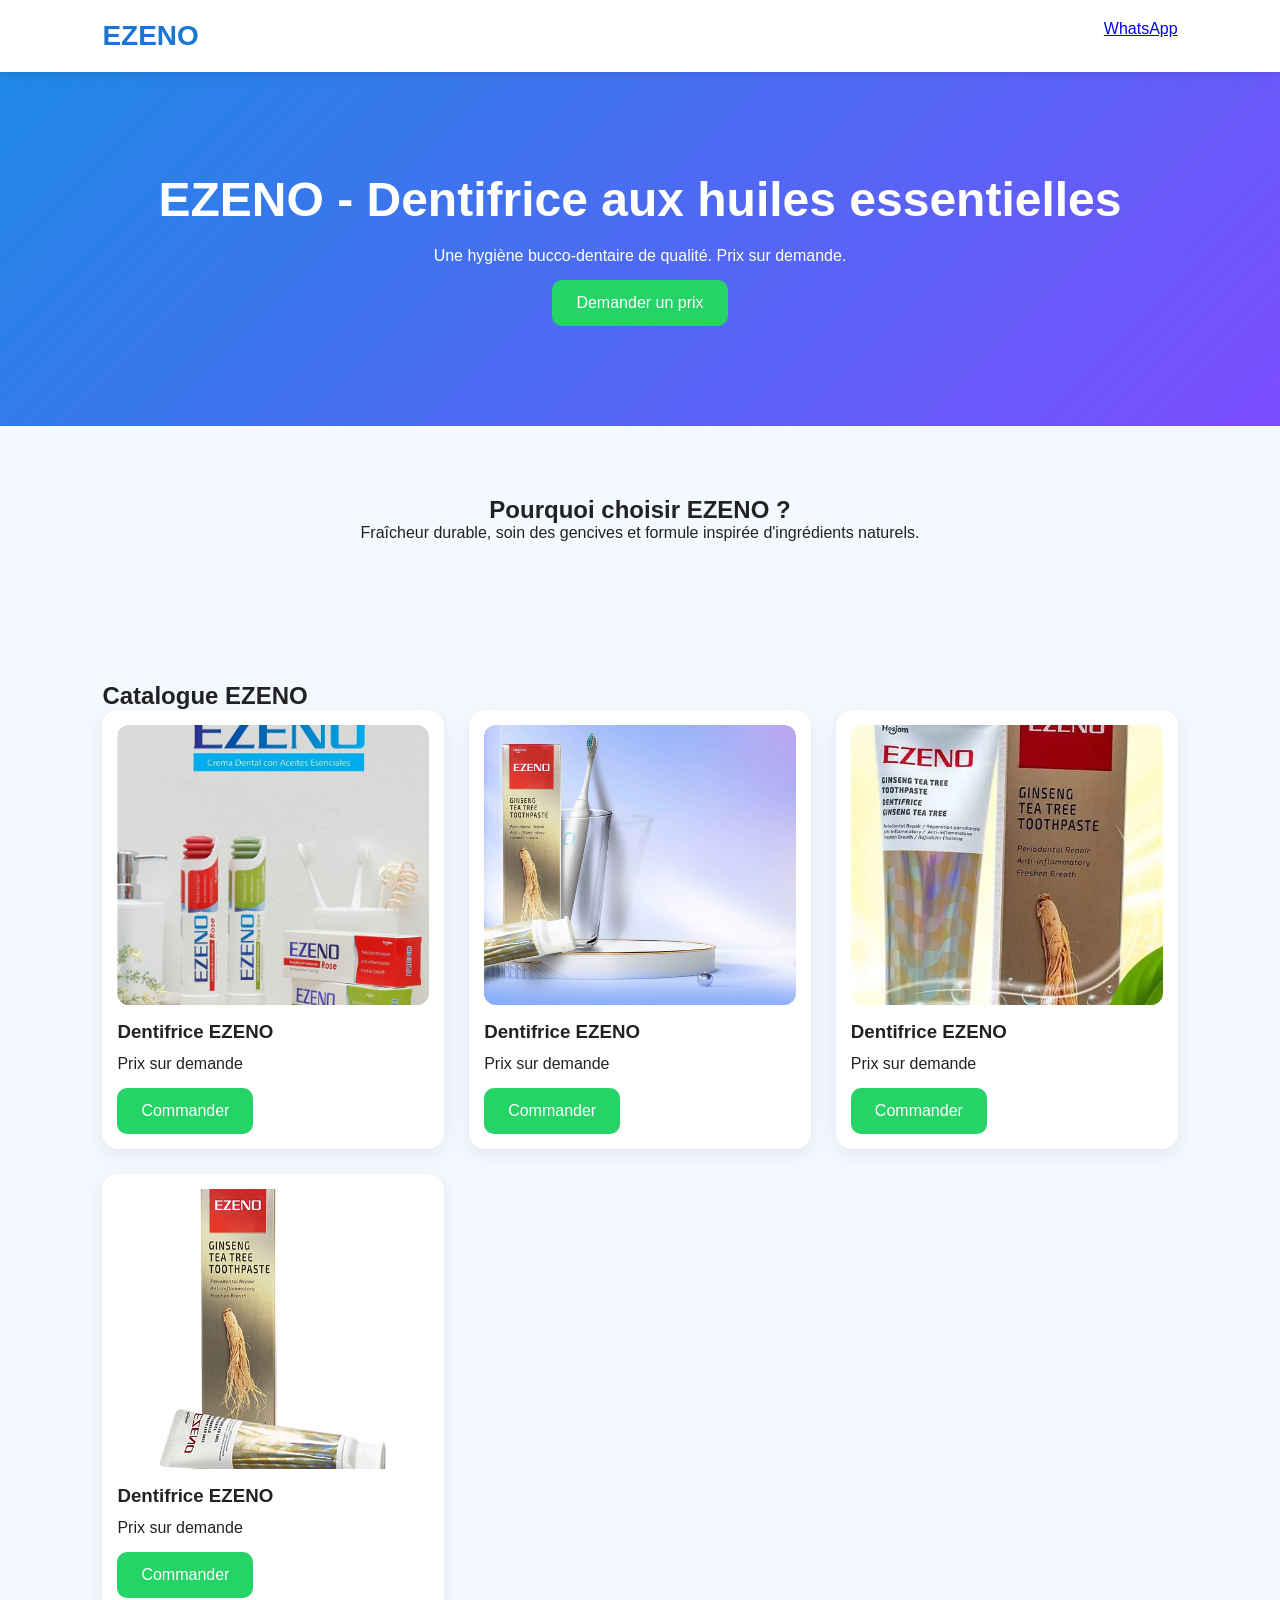
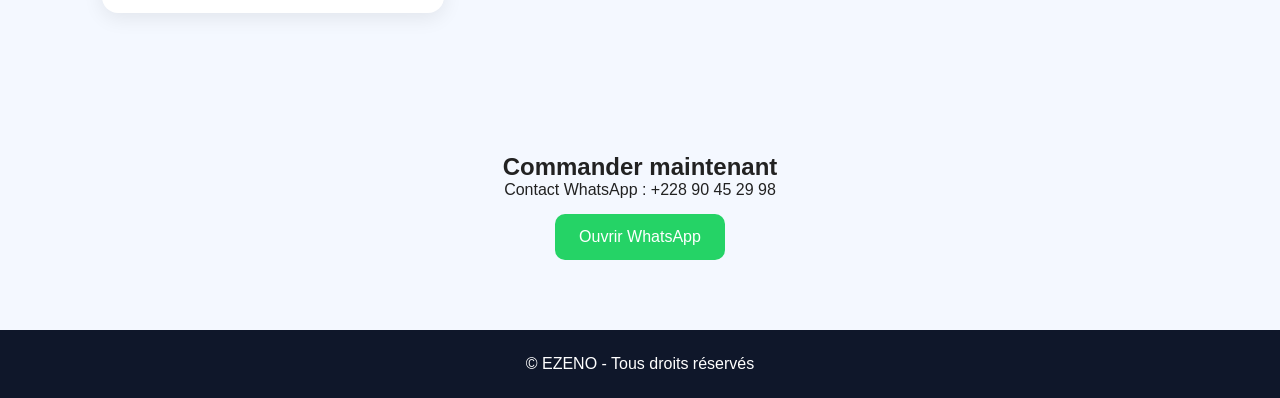
==== index.html @ 4d25d64a "Add files via upload" ====
<!DOCTYPE html>
<html lang="fr"><head>
<meta charset="UTF-8">
<meta name="viewport" content="width=device-width,initial-scale=1">
<title>EZENO Premium</title>
<link rel="stylesheet" href="style.css">
</head><body>
<nav><div class="logo">EZENO</div><a class="wa" href="https://wa.me/22890452998" target="_blank">WhatsApp</a></nav>

<header class="hero">
<h1>EZENO - Dentifrice aux huiles essentielles</h1>
<p>Une hygiène bucco-dentaire de qualité. Prix sur demande.</p>
<a class="btn" href="https://wa.me/22890452998?text=Bonjour,%20je%20souhaite%20obtenir%20les%20prix%20des%20produits%20EZENO." target="_blank">Demander un prix</a>
</header>

<section class="about">
<h2>Pourquoi choisir EZENO ?</h2>
<p>Fraîcheur durable, soin des gencives et formule inspirée d'ingrédients naturels.</p>
</section>

<section class="catalogue">
<h2>Catalogue EZENO</h2>
<div class="grid">

<div class="card">
<img src="images/ezeno1.png">
<h3>Dentifrice EZENO</h3>
<p>Prix sur demande</p>
<a class="btn" target="_blank" href="https://wa.me/22890452998?text=Bonjour,%20je%20souhaite%20commander%20le%20Dentifrice%20EZENO.">Commander</a>
</div>
<div class="card">
<img src="images/ezeno2.jpg">
<h3>Dentifrice EZENO</h3>
<p>Prix sur demande</p>
<a class="btn" target="_blank" href="https://wa.me/22890452998?text=Bonjour,%20je%20souhaite%20commander%20le%20Dentifrice%20EZENO.">Commander</a>
</div>
<div class="card">
<img src="images/ezeno3.webp">
<h3>Dentifrice EZENO</h3>
<p>Prix sur demande</p>
<a class="btn" target="_blank" href="https://wa.me/22890452998?text=Bonjour,%20je%20souhaite%20commander%20le%20Dentifrice%20EZENO.">Commander</a>
</div>
<div class="card">
<img src="images/ezeno4.png">
<h3>Dentifrice EZENO</h3>
<p>Prix sur demande</p>
<a class="btn" target="_blank" href="https://wa.me/22890452998?text=Bonjour,%20je%20souhaite%20commander%20le%20Dentifrice%20EZENO.">Commander</a>
</div>
</div></section>

<section class="contact">
<h2>Commander maintenant</h2>
<p>Contact WhatsApp : +228 90 45 29 98</p>
<a class="btn" href="https://wa.me/22890452998" target="_blank">Ouvrir WhatsApp</a>
</section>

<footer>© EZENO - Tous droits réservés</footer>
</body></html>
---- style.css ----
*{margin:0;padding:0;box-sizing:border-box}
body{font-family:Arial,sans-serif;background:#f4f8ff;color:#222}
nav{display:flex;justify-content:space-between;padding:20px 8%;background:#fff;box-shadow:0 2px 10px rgba(0,0,0,.08);position:sticky;top:0}
.logo{font-size:28px;font-weight:bold;color:#1976d2}
.hero{padding:100px 8%;text-align:center;background:linear-gradient(135deg,#1e88e5,#7c4dff);color:#fff}
.hero h1{font-size:48px;margin-bottom:20px}
.btn{display:inline-block;background:#25D366;color:#fff;padding:14px 24px;border-radius:10px;text-decoration:none;margin-top:15px}
.about,.contact{padding:70px 8%;text-align:center}
.catalogue{padding:70px 8%}
.grid{display:grid;grid-template-columns:repeat(auto-fit,minmax(280px,1fr));gap:25px}
.card{background:#fff;border-radius:16px;padding:15px;box-shadow:0 5px 20px rgba(0,0,0,.08)}
.card img{width:100%;height:280px;object-fit:cover;border-radius:12px}
.card h3{margin:12px 0}
footer{text-align:center;padding:25px;background:#0f172a;color:#fff}
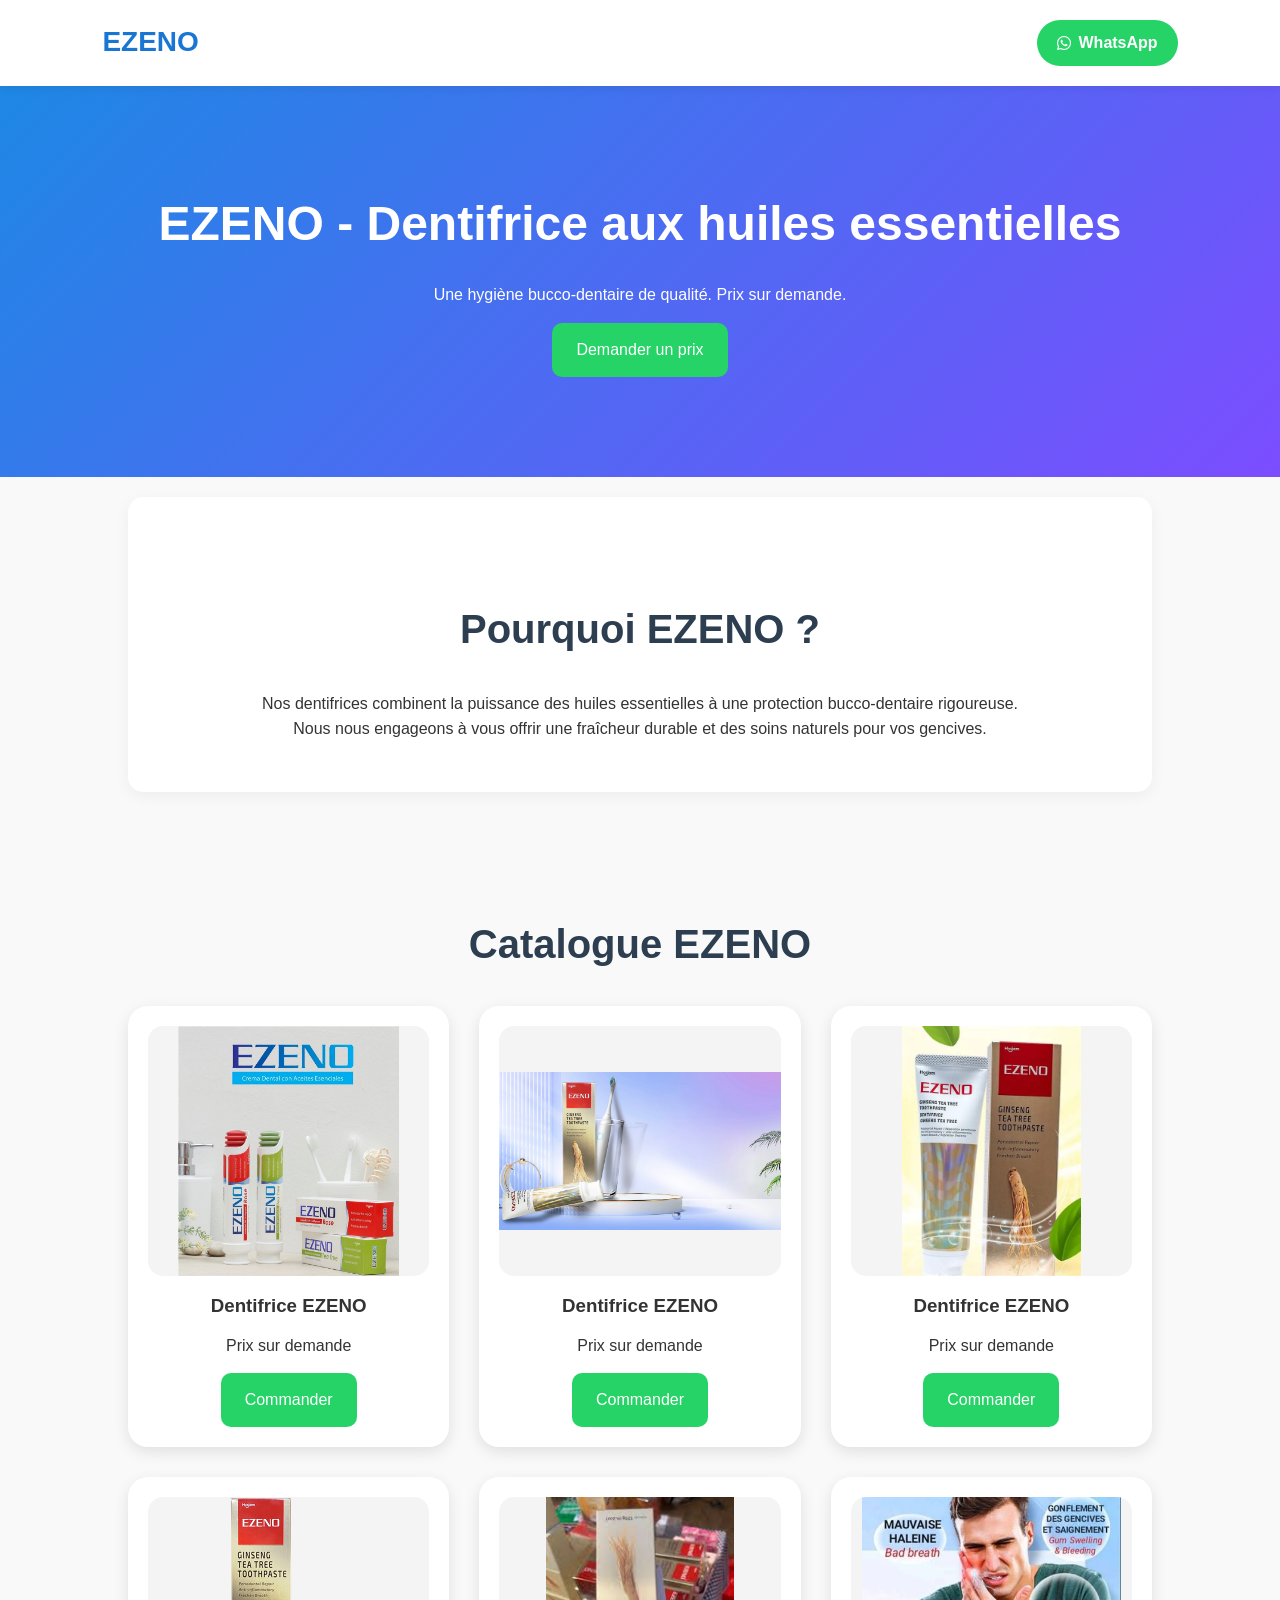
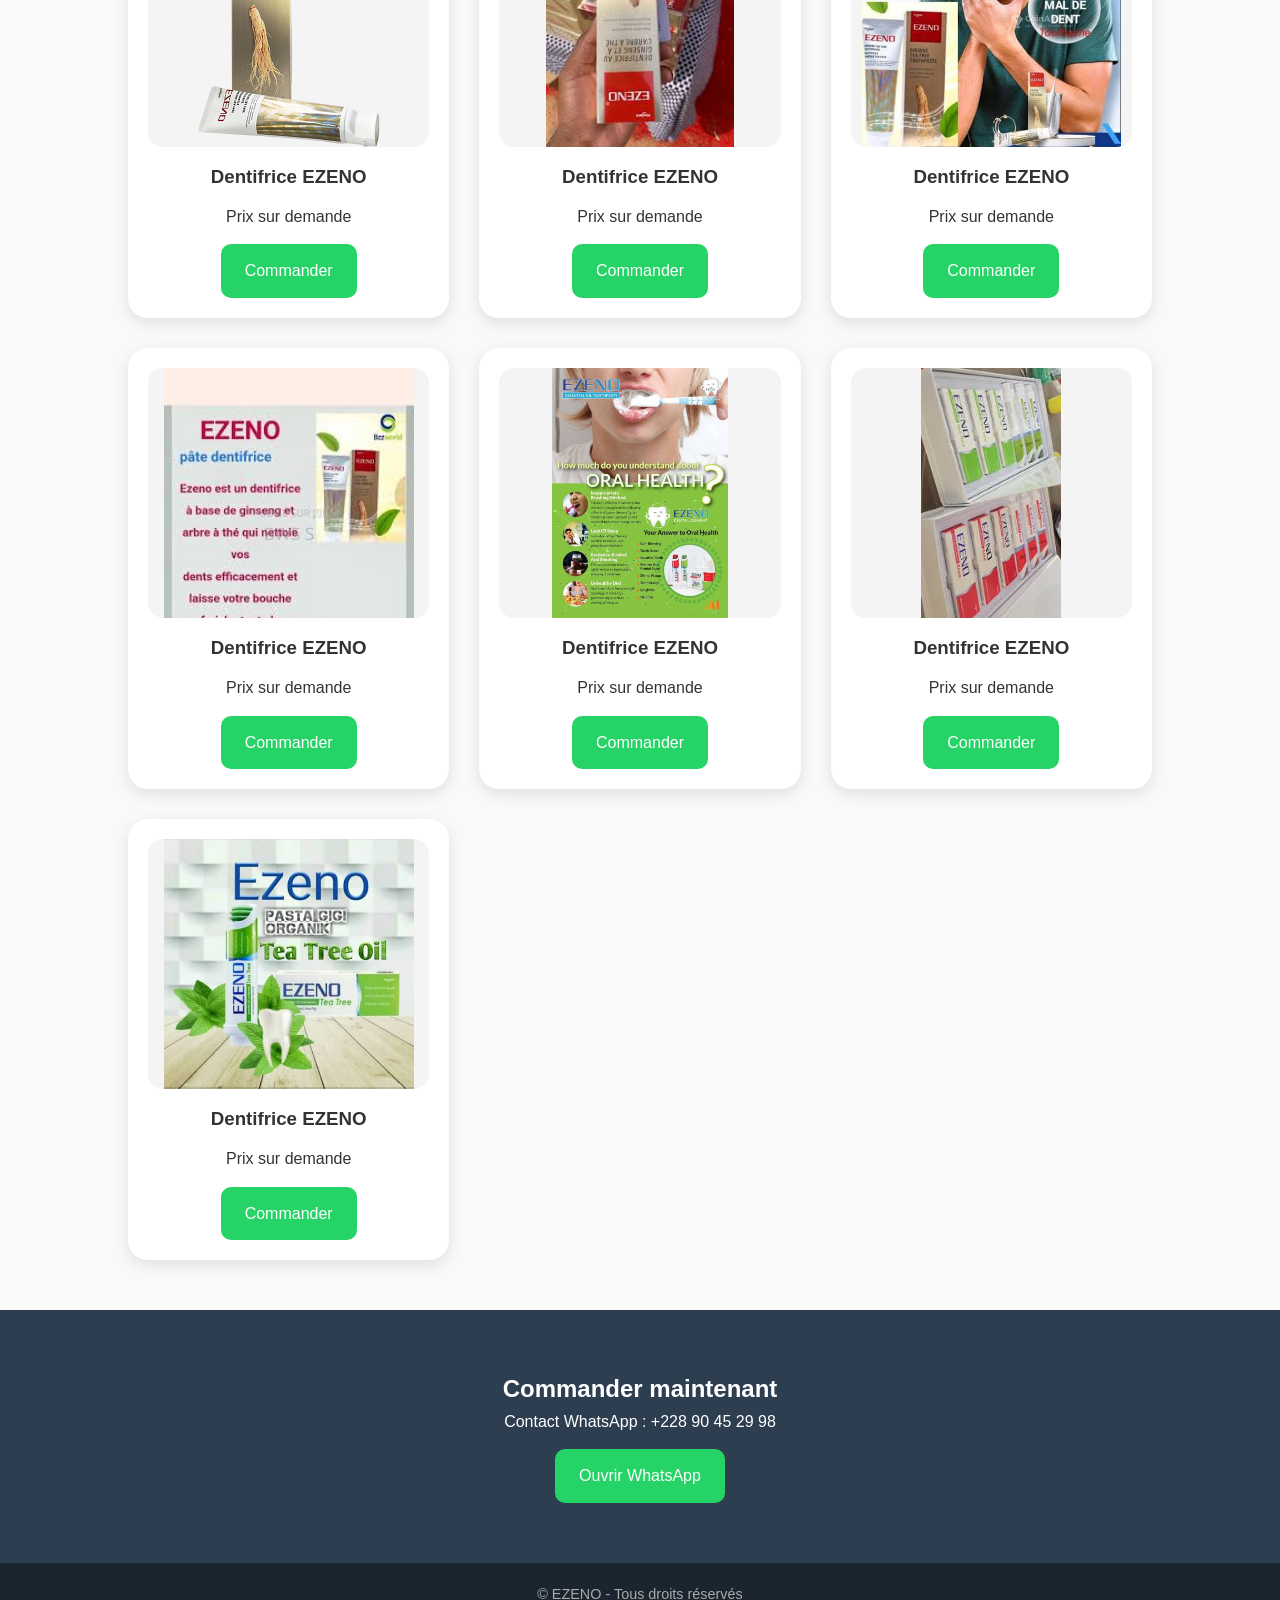
==== commit e6473e8d: "Add files via upload" ====
--- a/index.html
+++ b/index.html
@@ -3,56 +3,101 @@
 <meta charset="UTF-8">
 <meta name="viewport" content="width=device-width,initial-scale=1">
 <title>EZENO Premium</title>
+<link rel="stylesheet" href="https://cdnjs.cloudflare.com/ajax/libs/font-awesome/6.4.0/css/all.min.css">
 <link rel="stylesheet" href="style.css">
-</head><body>
-<nav><div class="logo">EZENO</div><a class="wa" href="https://wa.me/22890452998" target="_blank">WhatsApp</a></nav>
+</head>
+<body>
 
-<header class="hero">
-<h1>EZENO - Dentifrice aux huiles essentielles</h1>
-<p>Une hygiène bucco-dentaire de qualité. Prix sur demande.</p>
-<a class="btn" href="https://wa.me/22890452998?text=Bonjour,%20je%20souhaite%20obtenir%20les%20prix%20des%20produits%20EZENO." target="_blank">Demander un prix</a>
-</header>
+    <nav>
+        <div class="logo">EZENO</div>
+        <a class="wa-btn" href="https://wa.me/22890452998" target="_blank">
+    <i class="fab fa-whatsapp"></i> WhatsApp
+        </a>
+    </nav>
 
-<section class="about">
-<h2>Pourquoi choisir EZENO ?</h2>
-<p>Fraîcheur durable, soin des gencives et formule inspirée d'ingrédients naturels.</p>
-</section>
+    <header class="hero">
+        <h1>EZENO - Dentifrice aux huiles essentielles</h1>
+        <p>Une hygiène bucco-dentaire de qualité. Prix sur demande.</p>
+        <a class="btn" href="https://wa.me/22890452998?text=Bonjour,%20je%20souhaite%20obtenir%20les%20prix%20des%20produits%20EZENO." target="_blank">Demander un prix</a>
+    </header>
 
-<section class="catalogue">
-<h2>Catalogue EZENO</h2>
-<div class="grid">
+    <section class="about">
+        <h2 class="section-title">Pourquoi EZENO ?</h2>
+        <p>Nos dentifrices combinent la puissance des huiles essentielles à une protection bucco-dentaire rigoureuse. Nous nous engageons à vous offrir une fraîcheur durable et des soins naturels pour vos gencives.</p>
+    </section>
 
-<div class="card">
-<img src="images/ezeno1.png">
-<h3>Dentifrice EZENO</h3>
-<p>Prix sur demande</p>
-<a class="btn" target="_blank" href="https://wa.me/22890452998?text=Bonjour,%20je%20souhaite%20commander%20le%20Dentifrice%20EZENO.">Commander</a>
-</div>
-<div class="card">
-<img src="images/ezeno2.jpg">
-<h3>Dentifrice EZENO</h3>
-<p>Prix sur demande</p>
-<a class="btn" target="_blank" href="https://wa.me/22890452998?text=Bonjour,%20je%20souhaite%20commander%20le%20Dentifrice%20EZENO.">Commander</a>
-</div>
-<div class="card">
-<img src="images/ezeno3.webp">
-<h3>Dentifrice EZENO</h3>
-<p>Prix sur demande</p>
-<a class="btn" target="_blank" href="https://wa.me/22890452998?text=Bonjour,%20je%20souhaite%20commander%20le%20Dentifrice%20EZENO.">Commander</a>
-</div>
-<div class="card">
-<img src="images/ezeno4.png">
-<h3>Dentifrice EZENO</h3>
-<p>Prix sur demande</p>
-<a class="btn" target="_blank" href="https://wa.me/22890452998?text=Bonjour,%20je%20souhaite%20commander%20le%20Dentifrice%20EZENO.">Commander</a>
-</div>
-</div></section>
+    <section class="catalogue">
+        <h2 class="section-title">Catalogue EZENO</h2>
+        <div class="grid">
+            <div class="card">
+                <img src="images/ezeno1.png">
+                <h3>Dentifrice EZENO</h3>
+                <p>Prix sur demande</p>
+                <a class="btn" target="_blank" href="https://wa.me/22890452998?text=Bonjour,%20je%20souhaite%20commander%20le%20Dentifrice%20EZENO.">Commander</a>
+            </div>
+            <div class="card">
+                <img src="images/ezeno2.jpg">
+                <h3>Dentifrice EZENO</h3>
+                <p>Prix sur demande</p>
+                <a class="btn" target="_blank" href="https://wa.me/22890452998?text=Bonjour,%20je%20souhaite%20commander%20le%20Dentifrice%20EZENO.">Commander</a>
+            </div>
+            <div class="card">
+                <img src="images/ezeno3.webp">
+                <h3>Dentifrice EZENO</h3>
+                <p>Prix sur demande</p>
+                <a class="btn" target="_blank" href="https://wa.me/22890452998?text=Bonjour,%20je%20souhaite%20commander%20le%20Dentifrice%20EZENO.">Commander</a>
+            </div>
+            <div class="card">
+                <img src="images/ezeno4.png">
+                <h3>Dentifrice EZENO</h3>
+                <p>Prix sur demande</p>
+                <a class="btn" target="_blank" href="https://wa.me/22890452998?text=Bonjour,%20je%20souhaite%20commander%20le%20Dentifrice%20EZENO.">Commander</a>
+            </div>
+            <div class="card">
+                <img src="images/ez5.jpg">
+                <h3>Dentifrice EZENO</h3>
+                <p>Prix sur demande</p>
+                <a class="btn" target="_blank" href="https://wa.me/22890452998?text=Bonjour,%20je%20souhaite%20commander%20le%20Dentifrice%20EZENO.">Commander</a>
+            </div>
+            <div class="card">
+                <img src="images/ez6.jpg">
+                <h3>Dentifrice EZENO</h3>
+                <p>Prix sur demande</p>
+                <a class="btn" target="_blank" href="https://wa.me/22890452998?text=Bonjour,%20je%20souhaite%20commander%20le%20Dentifrice%20EZENO.">Commander</a>
+            </div>
+            <div class="card">
+                <img src="images/ez7.jpg">
+                <h3>Dentifrice EZENO</h3>
+                <p>Prix sur demande</p>
+                <a class="btn" target="_blank" href="https://wa.me/22890452998?text=Bonjour,%20je%20souhaite%20commander%20le%20Dentifrice%20EZENO.">Commander</a>
+            </div>
+            <div class="card">
+                <img src="images/ez8.jpg">
+                <h3>Dentifrice EZENO</h3>
+                <p>Prix sur demande</p>
+                <a class="btn" target="_blank" href="https://wa.me/22890452998?text=Bonjour,%20je%20souhaite%20commander%20le%20Dentifrice%20EZENO.">Commander</a>
+            </div>
+            <div class="card">
+                <img src="images/ez9.jpg">
+                <h3>Dentifrice EZENO</h3>
+                <p>Prix sur demande</p>
+                <a class="btn" target="_blank" href="https://wa.me/22890452998?text=Bonjour,%20je%20souhaite%20commander%20le%20Dentifrice%20EZENO.">Commander</a>
+            </div>
+             <div class="card">
+                <img src="images/ez10.jpg">
+                <h3>Dentifrice EZENO</h3>
+                <p>Prix sur demande</p>
+                <a class="btn" target="_blank" href="https://wa.me/22890452998?text=Bonjour,%20je%20souhaite%20commander%20le%20Dentifrice%20EZENO.">Commander</a>
+            </div>
+        </div>
+    </section>
 
-<section class="contact">
-<h2>Commander maintenant</h2>
-<p>Contact WhatsApp : +228 90 45 29 98</p>
-<a class="btn" href="https://wa.me/22890452998" target="_blank">Ouvrir WhatsApp</a>
-</section>
+    <section class="contact">
+        <h2>Commander maintenant</h2>
+        <p>Contact WhatsApp : +228 90 45 29 98</p>
+        <a class="btn" href="https://wa.me/22890452998" target="_blank">Ouvrir WhatsApp</a>
+    </section>
 
-<footer>© EZENO - Tous droits réservés</footer>
-</body></html>
+    <footer>© EZENO - Tous droits réservés</footer>
+</body>
+</html>
--- a/style.css
+++ b/style.css
@@ -1,15 +1,30 @@
 
 *{margin:0;padding:0;box-sizing:border-box}
-body{font-family:Arial,sans-serif;background:#f4f8ff;color:#222}
+body { font-family: 'Segoe UI', Arial, sans-serif; line-height: 1.6; color: #333; background: #f9f9f9; }
 nav{display:flex;justify-content:space-between;padding:20px 8%;background:#fff;box-shadow:0 2px 10px rgba(0,0,0,.08);position:sticky;top:0}
 .logo{font-size:28px;font-weight:bold;color:#1976d2}
+        .wa-btn { display: flex; align-items: center; gap: 8px; background: #25D366; color: white; padding: 10px 20px; border-radius: 50px; text-decoration: none; font-weight: bold; transition: background 0.3s; }
+        .wa-btn:hover { background: #128C7E; }
 .hero{padding:100px 8%;text-align:center;background:linear-gradient(135deg,#1e88e5,#7c4dff);color:#fff}
 .hero h1{font-size:48px;margin-bottom:20px}
 .btn{display:inline-block;background:#25D366;color:#fff;padding:14px 24px;border-radius:10px;text-decoration:none;margin-top:15px}
-.about,.contact{padding:70px 8%;text-align:center}
-.catalogue{padding:70px 8%}
-.grid{display:grid;grid-template-columns:repeat(auto-fit,minmax(280px,1fr));gap:25px}
-.card{background:#fff;border-radius:16px;padding:15px;box-shadow:0 5px 20px rgba(0,0,0,.08)}
-.card img{width:100%;height:280px;object-fit:cover;border-radius:12px}
-.card h3{margin:12px 0}
-footer{text-align:center;padding:25px;background:#0f172a;color:#fff}
+.btn:hover { transform: scale(1.05); }
+.section-title { text-align: center; font-size: 2.5em; margin: 50px 0 30px; color: #2c3e50; }
+.about { padding: 50px 10%; text-align: center; background: white; border-radius: 15px; margin: 20px 10%; box-shadow: 0 4px 15px rgba(0,0,0,0.05); }
+
+        .catalogue { padding: 50px 10%; }
+        .grid { display: grid; grid-template-columns: repeat(auto-fit, minmax(280px, 1fr)); gap: 30px; }
+        .card { background: white; border-radius: 20px; padding: 20px; text-align: center; transition: box-shadow 0.3s; box-shadow: 0 5px 15px rgba(0,0,0,0.1); }
+        .card:hover { box-shadow: 0 10px 25px rgba(0,0,0,0.2); }
+        .card img { 
+    width: 100%; 
+    height: 250px; 
+    object-fit: contain; /* Remplace 'cover' par 'contain' pour voir l'image entière */
+    background-color: #f4f4f4; /* Ajoute un fond gris clair si l'image n'est pas carrée */
+    border-radius: 15px; 
+    margin-bottom: 15px; 
+    display: block; /* Aide à supprimer les espaces parasites */
+}
+        .card h3{margin:12px 0}
+        .contact { padding: 60px 10%; text-align: center; background: #2c3e50; color: white; }
+        footer { text-align: center; padding: 20px; font-size: 0.9em; background: #1a252f; color: #aaa; }
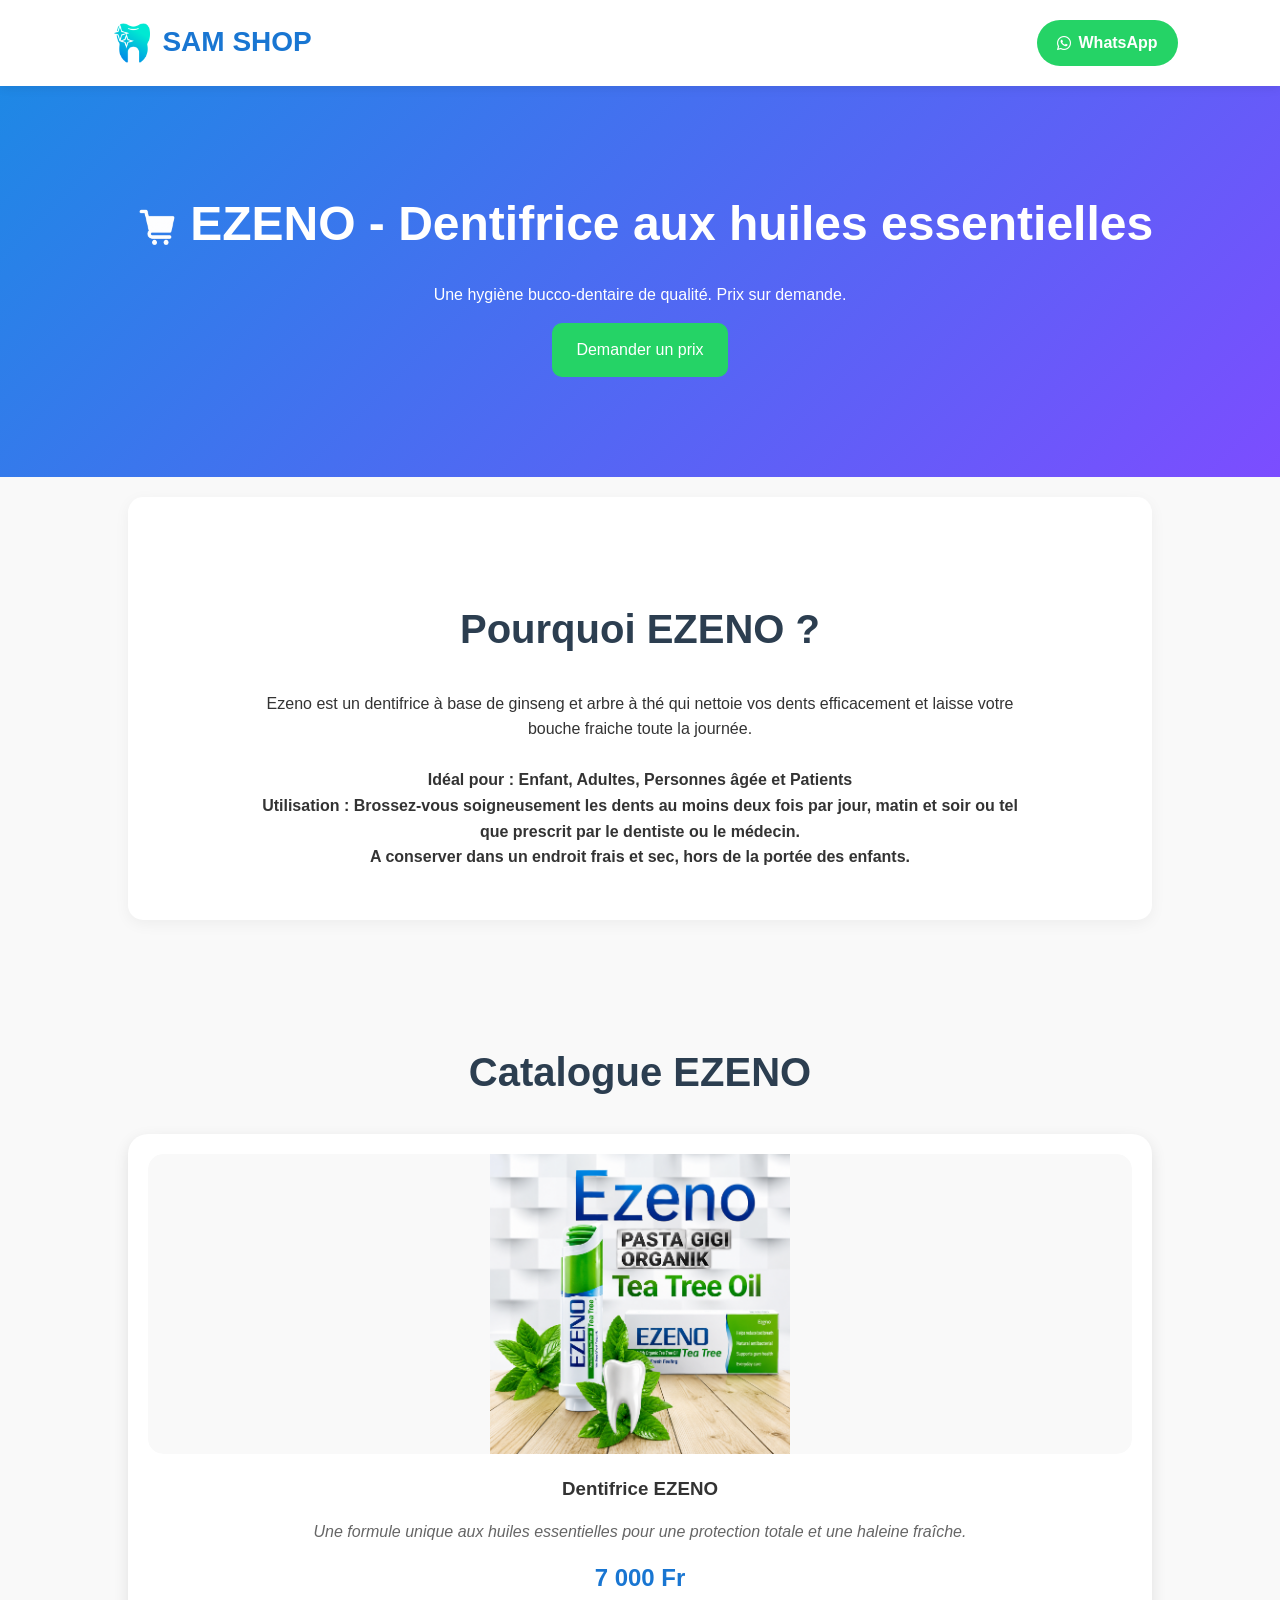
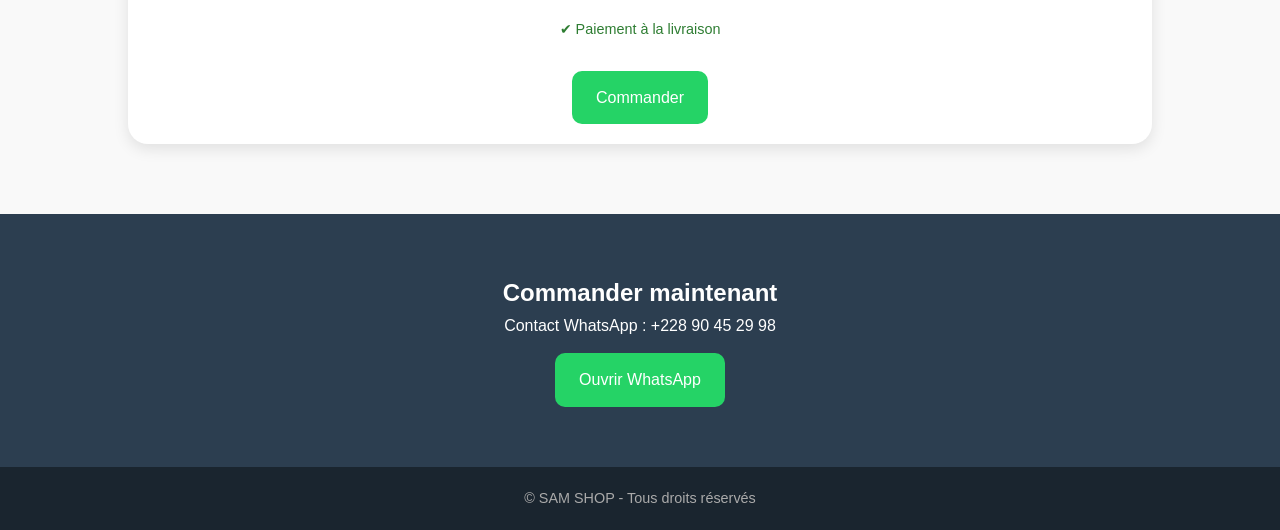
==== commit 27e417e4: "Add files via upload" ====
--- a/index.html
+++ b/index.html
@@ -2,95 +2,85 @@
 <html lang="fr"><head>
 <meta charset="UTF-8">
 <meta name="viewport" content="width=device-width,initial-scale=1">
-<title>EZENO Premium</title>
+<title>SAM SHOP</title>
 <link rel="stylesheet" href="https://cdnjs.cloudflare.com/ajax/libs/font-awesome/6.4.0/css/all.min.css">
 <link rel="stylesheet" href="style.css">
 </head>
 <body>
 
     <nav>
-        <div class="logo">EZENO</div>
-        <a class="wa-btn" href="https://wa.me/22890452998" target="_blank">
-    <i class="fab fa-whatsapp"></i> WhatsApp
-        </a>
-    </nav>
+    <div class="logo-container">
+        <img src="images/dent.png" alt="Icone dent" class="inline-icon">
+        <div class="logo">SAM SHOP</div>
+    </div>
+    <a class="wa-btn" href="https://wa.me/22890452998" target="_blank">
+        <i class="fab fa-whatsapp"></i> WhatsApp
+    </a>
+</nav>
 
-    <header class="hero">
-        <h1>EZENO - Dentifrice aux huiles essentielles</h1>
-        <p>Une hygiène bucco-dentaire de qualité. Prix sur demande.</p>
-        <a class="btn" href="https://wa.me/22890452998?text=Bonjour,%20je%20souhaite%20obtenir%20les%20prix%20des%20produits%20EZENO." target="_blank">Demander un prix</a>
-    </header>
+<header class="hero">
+    <h1>
+        <img src="images/panier.png" alt="Icone dent" class="inline-icon">
+        EZENO - Dentifrice aux huiles essentielles
+    </h1>
+    <p>Une hygiène bucco-dentaire de qualité. Prix sur demande.</p>
+    <a class="btn" href="https://wa.me/22890452998?text=Bonjour, je souhaite obtenir les prix des produits EZENO." target="_blank">Demander un prix</a>
+</header>
 
     <section class="about">
         <h2 class="section-title">Pourquoi EZENO ?</h2>
-        <p>Nos dentifrices combinent la puissance des huiles essentielles à une protection bucco-dentaire rigoureuse. Nous nous engageons à vous offrir une fraîcheur durable et des soins naturels pour vos gencives.</p>
+
+        <p>Ezeno est un dentifrice à base de ginseng et arbre à thé qui nettoie vos dents efficacement et laisse votre bouche fraiche toute la journée.</p>
+<br>
+        <p> <strong>Idéal pour :  Enfant, Adultes, Personnes âgée et Patients <br></strong> 
+
+         <b> Utilisation :  Brossez-vous soigneusement les dents au moins deux fois par jour, matin et soir ou tel que prescrit par le dentiste ou le médecin.<br> 
+
+A conserver dans un endroit frais et sec, hors de la portée des enfants. </b></p>
     </section>
 
-    <section class="catalogue">
-        <h2 class="section-title">Catalogue EZENO</h2>
-        <div class="grid">
-            <div class="card">
-                <img src="images/ezeno1.png">
-                <h3>Dentifrice EZENO</h3>
-                <p>Prix sur demande</p>
-                <a class="btn" target="_blank" href="https://wa.me/22890452998?text=Bonjour,%20je%20souhaite%20commander%20le%20Dentifrice%20EZENO.">Commander</a>
-            </div>
-            <div class="card">
-                <img src="images/ezeno2.jpg">
-                <h3>Dentifrice EZENO</h3>
-                <p>Prix sur demande</p>
-                <a class="btn" target="_blank" href="https://wa.me/22890452998?text=Bonjour,%20je%20souhaite%20commander%20le%20Dentifrice%20EZENO.">Commander</a>
-            </div>
-            <div class="card">
-                <img src="images/ezeno3.webp">
-                <h3>Dentifrice EZENO</h3>
-                <p>Prix sur demande</p>
-                <a class="btn" target="_blank" href="https://wa.me/22890452998?text=Bonjour,%20je%20souhaite%20commander%20le%20Dentifrice%20EZENO.">Commander</a>
-            </div>
-            <div class="card">
-                <img src="images/ezeno4.png">
-                <h3>Dentifrice EZENO</h3>
-                <p>Prix sur demande</p>
-                <a class="btn" target="_blank" href="https://wa.me/22890452998?text=Bonjour,%20je%20souhaite%20commander%20le%20Dentifrice%20EZENO.">Commander</a>
-            </div>
-            <div class="card">
-                <img src="images/ez5.jpg">
-                <h3>Dentifrice EZENO</h3>
-                <p>Prix sur demande</p>
-                <a class="btn" target="_blank" href="https://wa.me/22890452998?text=Bonjour,%20je%20souhaite%20commander%20le%20Dentifrice%20EZENO.">Commander</a>
-            </div>
-            <div class="card">
-                <img src="images/ez6.jpg">
-                <h3>Dentifrice EZENO</h3>
-                <p>Prix sur demande</p>
-                <a class="btn" target="_blank" href="https://wa.me/22890452998?text=Bonjour,%20je%20souhaite%20commander%20le%20Dentifrice%20EZENO.">Commander</a>
-            </div>
-            <div class="card">
-                <img src="images/ez7.jpg">
-                <h3>Dentifrice EZENO</h3>
-                <p>Prix sur demande</p>
-                <a class="btn" target="_blank" href="https://wa.me/22890452998?text=Bonjour,%20je%20souhaite%20commander%20le%20Dentifrice%20EZENO.">Commander</a>
-            </div>
-            <div class="card">
-                <img src="images/ez8.jpg">
-                <h3>Dentifrice EZENO</h3>
-                <p>Prix sur demande</p>
-                <a class="btn" target="_blank" href="https://wa.me/22890452998?text=Bonjour,%20je%20souhaite%20commander%20le%20Dentifrice%20EZENO.">Commander</a>
-            </div>
-            <div class="card">
-                <img src="images/ez9.jpg">
-                <h3>Dentifrice EZENO</h3>
-                <p>Prix sur demande</p>
-                <a class="btn" target="_blank" href="https://wa.me/22890452998?text=Bonjour,%20je%20souhaite%20commander%20le%20Dentifrice%20EZENO.">Commander</a>
-            </div>
-             <div class="card">
-                <img src="images/ez10.jpg">
-                <h3>Dentifrice EZENO</h3>
-                <p>Prix sur demande</p>
-                <a class="btn" target="_blank" href="https://wa.me/22890452998?text=Bonjour,%20je%20souhaite%20commander%20le%20Dentifrice%20EZENO.">Commander</a>
+<section class="catalogue">
+    <h2 class="section-title">Catalogue EZENO</h2>
+    
+    <div class="card">
+        
+        <div class="carousel-container">
+            <div class="carousel-slide" id="carousel">
+                <img src="images/ez1.png" alt="Dentifrice EZENO">
+                <img src="images/ez2.png" alt="Dentifrice EZENO">
+                <img src="images/ez3.png" alt="Dentifrice EZENO">
+                <img src="images/ez4.png" alt="Dentifrice EZENO">
             </div>
         </div>
-    </section>
+
+        <div class="product-info">
+            <h3>Dentifrice EZENO</h3>
+            <p class="description">Une formule unique aux huiles essentielles pour une protection totale et une haleine fraîche.</p>
+            <p class="price">7 000 Fr</p>
+            <p class="delivery">✔ Paiement à la livraison</p>
+            <a class="btn" target="_blank" href="https://wa.me/22890452998?text=Je souhaite commander le Dentifrice EZENO (7000Fr).">Commander</a>
+        </div>
+        
+    </div> </section>
+
+<script>
+    let currentSlide = 0;
+    const carousel = document.getElementById('carousel');
+    // On compte bien les images
+    const images = carousel.querySelectorAll('img');
+
+    function autoSlide() {
+        currentSlide++;
+        // Si on arrive à la dernière image, on revient au début
+        if (currentSlide >= images.length) {
+            currentSlide = 0;
+        }
+        carousel.style.transform = `translateX(-${currentSlide * 100}%)`;
+    }
+
+    // Lance le défilement toutes les 3 secondes
+    setInterval(autoSlide, 3000);
+</script>
 
     <section class="contact">
         <h2>Commander maintenant</h2>
@@ -98,6 +88,6 @@
         <a class="btn" href="https://wa.me/22890452998" target="_blank">Ouvrir WhatsApp</a>
     </section>
 
-    <footer>© EZENO - Tous droits réservés</footer>
+    <footer>© SAM SHOP - Tous droits réservés</footer>
 </body>
 </html>
--- a/style.css
+++ b/style.css
@@ -1,7 +1,16 @@
 
 *{margin:0;padding:0;box-sizing:border-box}
 body { font-family: 'Segoe UI', Arial, sans-serif; line-height: 1.6; color: #333; background: #f9f9f9; }
-nav{display:flex;justify-content:space-between;padding:20px 8%;background:#fff;box-shadow:0 2px 10px rgba(0,0,0,.08);position:sticky;top:0}
+nav {
+    display: flex;
+    justify-content: space-between;
+    padding: 20px 8%;
+    background: #fff;
+    box-shadow: 0 2px 10px rgba(0,0,0,.08);
+    position: sticky;
+    top: 0;
+    z-index: 1000; /* Correction : virgule manquante et ajout du z-index */
+}
 .logo{font-size:28px;font-weight:bold;color:#1976d2}
         .wa-btn { display: flex; align-items: center; gap: 8px; background: #25D366; color: white; padding: 10px 20px; border-radius: 50px; text-decoration: none; font-weight: bold; transition: background 0.3s; }
         .wa-btn:hover { background: #128C7E; }
@@ -28,3 +37,119 @@
         .card h3{margin:12px 0}
         .contact { padding: 60px 10%; text-align: center; background: #2c3e50; color: white; }
         footer { text-align: center; padding: 20px; font-size: 0.9em; background: #1a252f; color: #aaa; }
+
+
+/* Icône à côté du titre */
+.icon-title { width: 30px; vertical-align: middle; margin-left: 10px; }
+
+/* La Carte principale */
+.card {
+    background: white;
+    border-radius: 20px;
+    padding: 20px;
+    text-align: center;
+    box-shadow: 0 5px 15px rgba(0,0,0,0.1);
+    max-width: 400px; /* Force une largeur raisonnable */
+    margin: 20px auto; /* Centre la carte */
+    }
+
+/* Le conteneur qui limite la vue à 1 image */
+.carousel-container {
+    width: 100%;
+    height: 300px; /* Hauteur fixe pour que le défilement soit propre */
+    overflow: hidden; /* Cache ce qui dépasse */
+    border-radius: 15px;
+    position: relative;
+}
+
+/* La ligne d'images */
+.carousel-slide {
+    display: flex;
+    width: 100%; /* S'adapte au parent */
+    height: 100%;
+    transition: transform 0.5s ease-in-out;
+}
+
+/* Chaque image */
+.carousel-slide img {
+    min-width: 100%; /* Important : chaque image prend 100% du container */
+    height: 100%;
+    object-fit: contain; /* L'image entière est visible */
+    background-color: #f9f9f9;
+}
+
+.product-info { 
+    text-align: center; 
+    margin-top: 20px; 
+}
+
+/* Infos produits */
+.description { color: #666; margin: 15px 0; font-style: italic; }
+/* Price colors : 
+.price { font-size: 1.5em; color: #d32f2f; font-weight: bold; margin-bottom: 20px; }
+ */
+
+.price { font-size: 1.5em; color: #1976d2; font-weight: bold; margin-bottom: 20px; }
+
+.card {
+    min-width: 100%; /* Chaque carte prend 100% du container */
+    margin-right: 0;
+}
+
+.nav-btn {
+	display: none !important;
+    position: absolute;
+    top: 50%;
+    transform: translateY(-50%);
+    background: rgba(0,0,0,0.5);
+    color: white;
+    border: none;
+    padding: 15px;
+    cursor: pointer;
+    z-index: 10;
+}
+.prev { left: 0; }
+.next { right: 0; }
+
+
+.delivery { 
+    font-size: 0.9em; 
+    color: #2e7d32; 
+    margin-bottom: 15px; 
+    font-weight: 500;
+}
+
+/* Style pour le logo dans la nav */
+.logo-container { display: flex; align-items: center; gap: 10px; }
+
+/* Pour le logo dans la barre de navigation */
+.logo-img { 
+    height: 40px !important;  /* Force la hauteur à 40px */
+    width: auto !important;   /* Ajuste la largeur proportionnellement */
+    max-height: 40px; 
+    object-fit: contain; 
+}
+
+/* Pour l'icône dans le Header (Hero) */
+.hero-img { 
+    height: 60px !important;  /* Force la hauteur à 60px */
+    width: auto !important;   /* Ajuste la largeur proportionnellement */
+    max-height: 60px; 
+    vertical-align: middle; 
+}
+
+/* Style pour l'icône de dent à côté du titre */
+.inline-icon {
+    width: 40px;          /* Ajustez selon la taille souhaitée */
+    height: auto;
+    vertical-align: middle;
+    margin-left: 10px;
+}
+
+/* Style pour l'icône de panier dans le bouton */
+.btn-icon {
+    width: 20px;          /* Petite taille pour le bouton */
+    height: auto;
+    vertical-align: middle;
+    margin-right: 8px;    /* Espace entre l'image et le mot "Commander" */
+}
